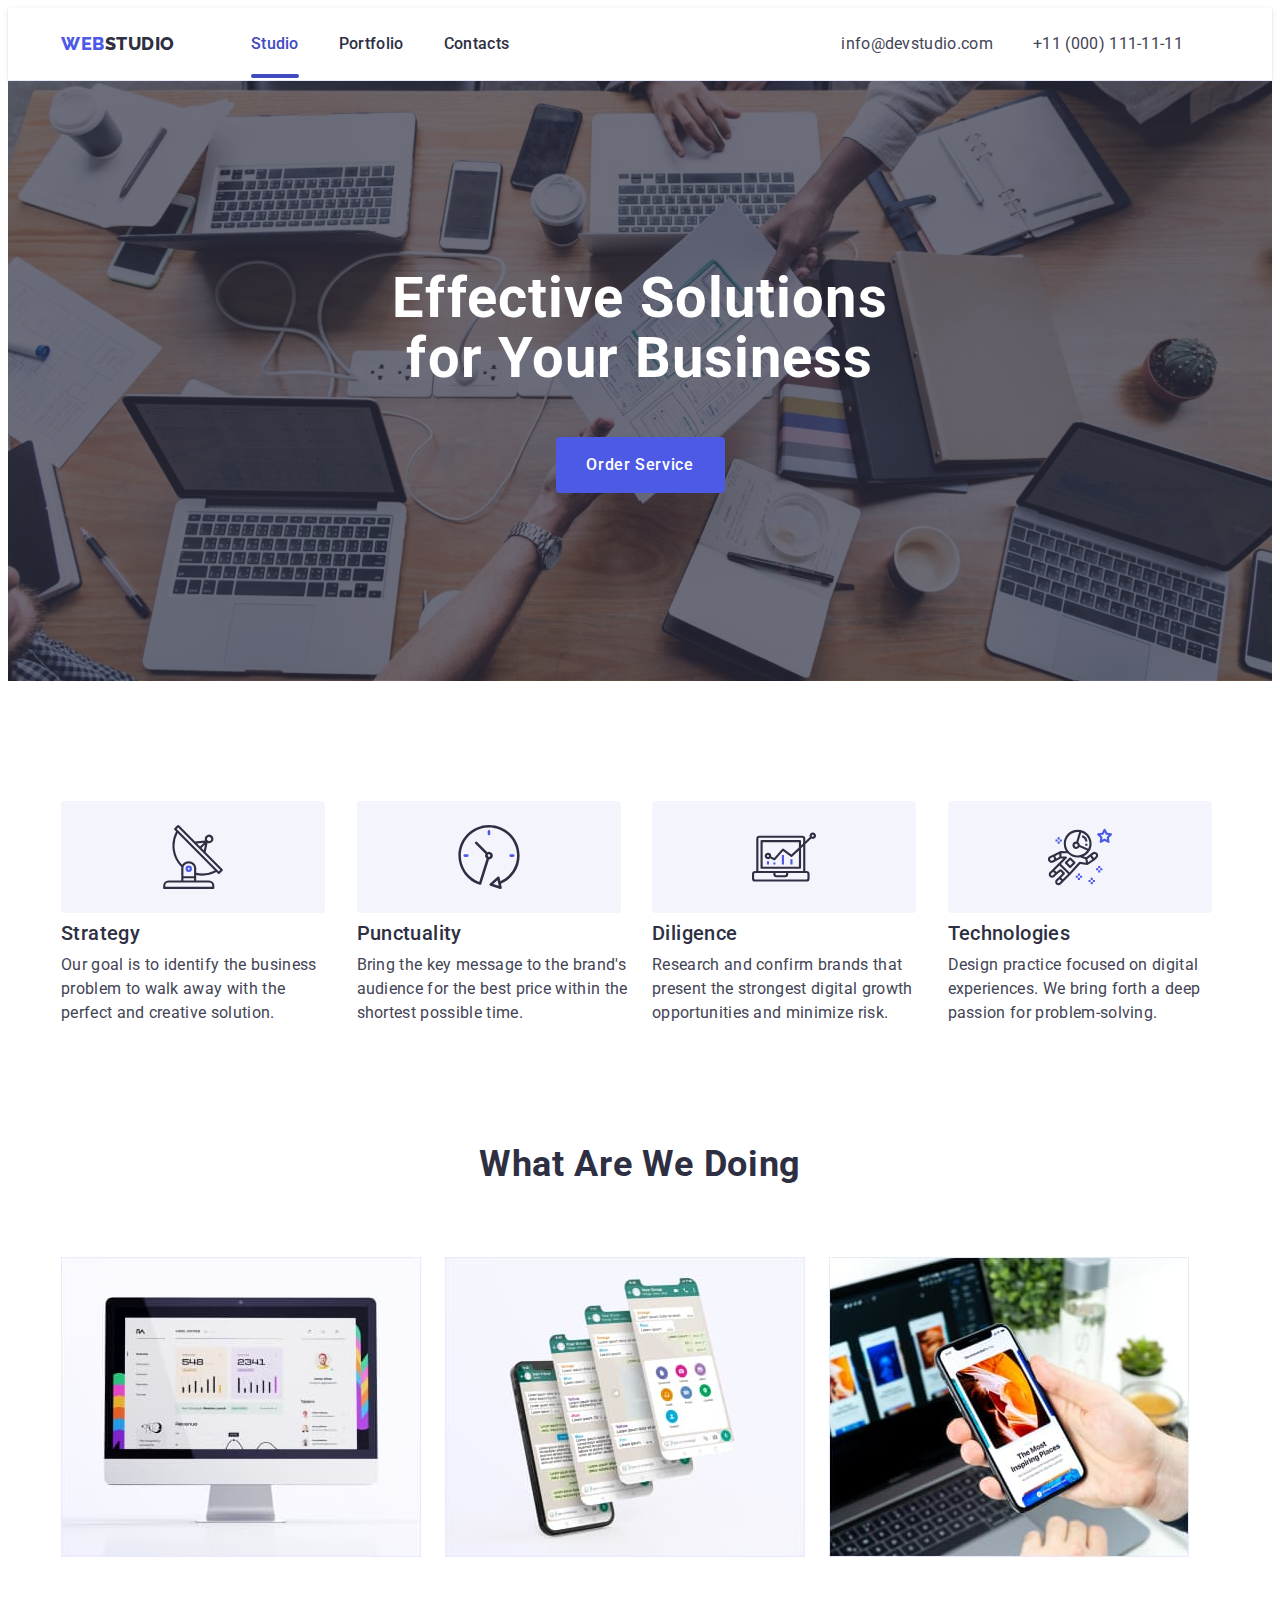
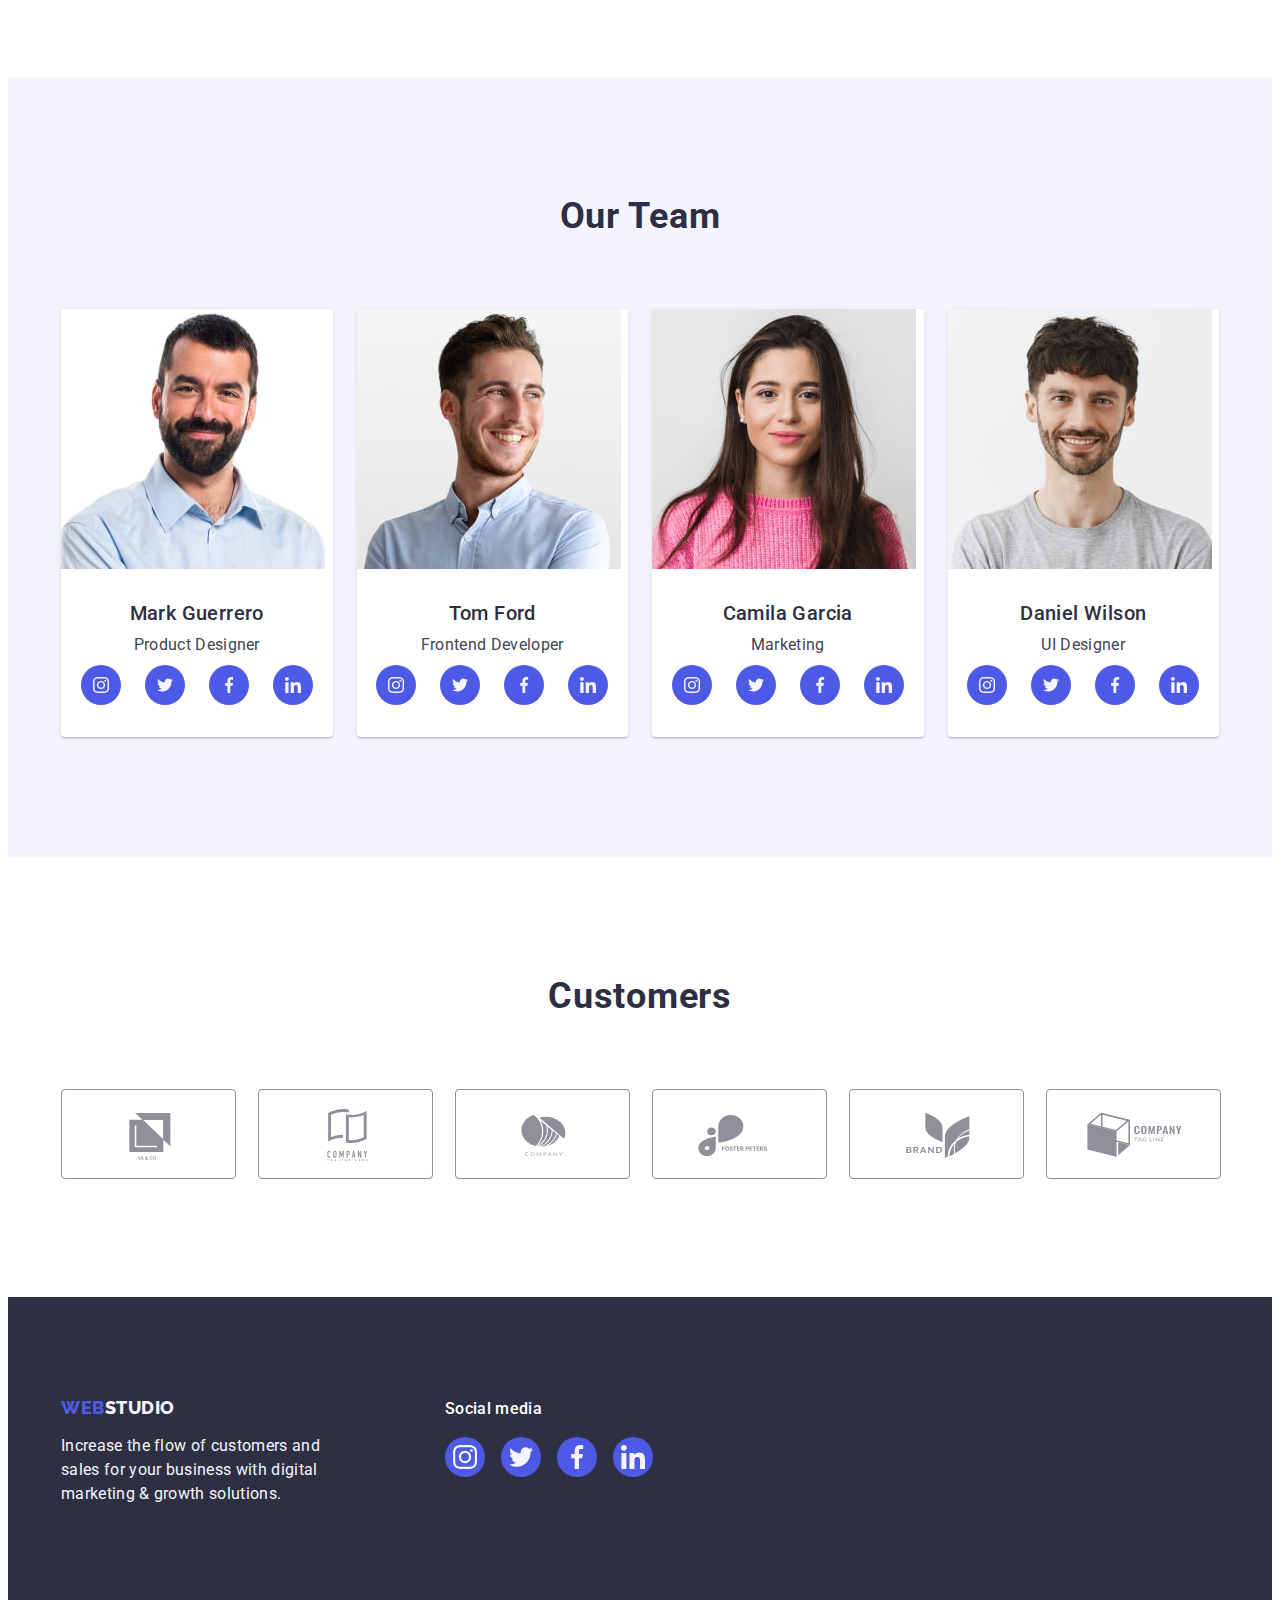
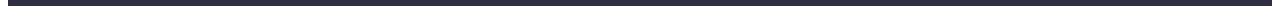
==== index.html @ e926a6df "1" ====
<!DOCTYPE html>
<html lang="en">
  <head>
    <meta charset="UTF-8" />
    <meta http-equiv="X-UA-Compatible" content="IE=edge" />
    <meta name="viewport" content="width=device-width, initial-scale=1.0" />
    <link rel="preconnect" href="https://fonts.googleapis.com" />
    <link rel="preconnect" href="https://fonts.gstatic.com" crossorigin />
    <link
      href="https://fonts.googleapis.com/css2?family=Raleway:wght@800&family=Roboto:wght@400;500;700;900&display=swap"
      rel="stylesheet"
    />
    <link
      rel="stylesheet"
      href="https://cdnjs.cloudflare.com/ajax/libs/modern-normalize/2.0.0/modern-normalize.min.css"
      integrity="sha512-4xo8blKMVCiXpTaLzQSLSw3KFOVPWhm/TRtuPVc4WG6kUgjH6J03IBuG7JZPkcWMxJ5huwaBpOpnwYElP/m6wg=="
      crossorigin="anonymous"
      referrerpolicy="no-referrer"
    />
    <link rel="stylesheet" href="./css/styles.css" />
    <title>Web Studio</title>
  </head>
  <body>
    <header class="header">
      <div class="container header-container">
        <nav class="header-nav">
          <a href="./index.html" class="logo-web-head link"
            >Web<span class="logo-studio-head">Studio</span></a
          >
          <ul class="header-menu list">
            <li>
              <a class="nav-link link emphasis" href="./index.html">Studio</a>
            </li>
            <li>
              <a class="nav-link link" href="./portfolio.html">Portfolio</a>
            </li>
            <li><a class="nav-link link" href="">Contacts</a></li>
          </ul>
        </nav>
        <address class="header-address">
          <ul class="header-contacts list">
            <li>
              <a class="address-link link" href="mailto:info@devstudio.com"
                >info@devstudio.com</a
              >
            </li>
            <li>
              <a class="address-link link" href="tel:+110001111111"
                >+11 (000) 111-11-11</a
              >
            </li>
          </ul>
        </address>
      </div>
    </header>
    <main>
      <section class="section-one">
        <div class="container">
          <h1 class="first-tittle first-tittle-container">
            Effective Solutions for Your Business
          </h1>
          <button
            type="button"
            class="btn-order btn-order-container"
            data-modal-open
          >
            Order Service
          </button>
        </div>
      </section>
      <section class="section-two">
        <div class="container">
          <h2 class="visually-hidden">Advantages</h2>
          <ul class="advantages-section list">
            <li class="advantages-section-item">
              <div class="advantages-block">
                <svg class="advantages-section-icon" width="64" height="64">
                  <use href="./images/icons.svg#icon-antenna-1"></use>
                </svg>
              </div>
              <h3 class="advantages-tittle">Strategy</h3>
              <p class="advantages-text">
                Our goal is to identify the business problem to walk away with
                the perfect and creative solution.
              </p>
            </li>
            <li class="advantages-section-item">
              <div class="advantages-block">
                <svg class="advantages-section-icon" width="64" height="64">
                  <use href="./images/icons.svg#icon-clock-1"></use>
                </svg>
              </div>
              <h3 class="advantages-tittle">Punctuality</h3>
              <p class="advantages-text">
                Bring the key message to the brand's audience for the best price
                within the shortest possible time.
              </p>
            </li>
            <li class="advantages-section-item">
              <div class="advantages-block">
                <svg class="advantages-section-icon" width="64" height="64">
                  <use href="./images/icons.svg#icon-diagram-1"></use>
                </svg>
              </div>
              <h3 class="advantages-tittle">Diligence</h3>
              <p class="advantages-text">
                Research and confirm brands that present the strongest digital
                growth opportunities and minimize risk.
              </p>
            </li>
            <li class="advantages-section-item">
              <div class="advantages-block">
                <svg class="advantages-section-icon" width="64" height="64">
                  <use href="./images/icons.svg#icon-astronaut-1"></use>
                </svg>
              </div>
              <h3 class="advantages-tittle">Technologies</h3>
              <p class="advantages-text">
                Design practice focused on digital experiences. We bring forth a
                deep passion for problem-solving.
              </p>
            </li>
          </ul>
        </div>
      </section>
      <section class="section-three">
        <div class="container">
          <h2 class="second-tittle">What are we doing</h2>
          <ul class="section-three-list list">
            <li class="what-we-do-list">
              <img
                src="./images/dekstop-pc.jpg"
                alt="dekstop pc"
                width="360"
                height="300"
              />
            </li>
            <li class="what-we-do-list">
              <img
                src="./images/phone.jpg"
                alt="phone"
                width="360"
                height="300"
              />
            </li>
            <li class="what-we-do-list">
              <img
                src="./images/phone-laptop.jpg"
                alt="phone with laptop"
                width="360"
                height="300"
              />
            </li>
          </ul>
        </div>
      </section>
      <section class="section-four">
        <div class="container">
          <h2 class="second-tittle">Our Team</h2>
          <ul class="our-team-list list">
            <li class="team-card">
              <img
                src="./images/mark.jpg"
                alt="Mark Guerrero"
                width="264"
                height="260"
              />
              <div class="member-container">
                <h3 class="member-name">Mark Guerrero</h3>
                <p class="member-position">Product Designer</p>
                <ul class="member-link-list list">
                  <li class="member-link-item">
                    <a
                      class="member-link"
                      href="#"
                      target="_blank"
                      rel="noopener noreferrer"
                    >
                      <svg class="member-social-icon" width="16" height="16">
                        <use href="./images/icons.svg#icon-instagram-2"></use>
                      </svg>
                    </a>
                  </li>
                  <li class="member-link-item">
                    <a
                      class="member-link"
                      href="#"
                      target="_blank"
                      rel="noopener noreferrer"
                    >
                      <svg class="member-social-icon" width="16" height="16">
                        <use href="./images/icons.svg#icon-twitter-1"></use>
                      </svg>
                    </a>
                  </li>
                  <li class="member-link-item">
                    <a
                      class="member-link"
                      href="#"
                      target="_blank"
                      rel="noopener noreferrer"
                    >
                      <svg class="member-social-icon" width="16" height="16">
                        <use href="./images/icons.svg#icon-facebook-1"></use>
                      </svg>
                    </a>
                  </li>
                  <li class="member-link-item">
                    <a
                      class="member-link"
                      href="#"
                      target="_blank"
                      rel="noopener noreferrer"
                    >
                      <svg class="member-social-icon" width="16" height="16">
                        <use href="./images/icons.svg#icon-linkedin-1"></use>
                      </svg>
                    </a>
                  </li>
                </ul>
              </div>
            </li>
            <li class="team-card">
              <img
                src="./images/tom.jpg"
                alt="Tom Ford"
                width="264"
                height="260"
              />
              <div class="member-container">
                <h3 class="member-name">Tom Ford</h3>
                <p class="member-position">Frontend Developer</p>
                <ul class="member-link-list list">
                  <li class="member-link-item">
                    <a
                      class="member-link"
                      href="#"
                      target="_blank"
                      rel="noopener noreferrer"
                    >
                      <svg class="member-social-icon" width="16" height="16">
                        <use href="./images/icons.svg#icon-instagram-2"></use>
                      </svg>
                    </a>
                  </li>
                  <li class="member-link-item">
                    <a
                      class="member-link"
                      href="#"
                      target="_blank"
                      rel="noopener noreferrer"
                    >
                      <svg class="member-social-icon" width="16" height="16">
                        <use href="./images/icons.svg#icon-twitter-1"></use>
                      </svg>
                    </a>
                  </li>
                  <li class="member-link-item">
                    <a
                      class="member-link"
                      href="#"
                      target="_blank"
                      rel="noopener noreferrer"
                    >
                      <svg class="member-social-icon" width="16" height="16">
                        <use href="./images/icons.svg#icon-facebook-1"></use>
                      </svg>
                    </a>
                  </li>
                  <li class="member-link-item">
                    <a
                      class="member-link"
                      href="#"
                      target="_blank"
                      rel="noopener noreferrer"
                    >
                      <svg class="member-social-icon" width="16" height="16">
                        <use href="./images/icons.svg#icon-linkedin-1"></use>
                      </svg>
                    </a>
                  </li>
                </ul>
              </div>
            </li>
            <li class="team-card">
              <img
                src="./images/camila.jpg"
                alt="Camila Garcia"
                width="264"
                height="260"
              />
              <div class="member-container">
                <h3 class="member-name">Camila Garcia</h3>
                <p class="member-position">Marketing</p>
                <ul class="member-link-list list">
                  <li class="member-link-item">
                    <a
                      class="member-link"
                      href="#"
                      target="_blank"
                      rel="noopener noreferrer"
                    >
                      <svg class="member-social-icon" width="16" height="16">
                        <use href="./images/icons.svg#icon-instagram-2"></use>
                      </svg>
                    </a>
                  </li>
                  <li class="member-link-item">
                    <a
                      class="member-link"
                      href="#"
                      target="_blank"
                      rel="noopener noreferrer"
                    >
                      <svg class="member-social-icon" width="16" height="16">
                        <use href="./images/icons.svg#icon-twitter-1"></use>
                      </svg>
                    </a>
                  </li>
                  <li class="member-link-item">
                    <a
                      class="member-link"
                      href="#"
                      target="_blank"
                      rel="noopener noreferrer"
                    >
                      <svg class="member-social-icon" width="16" height="16">
                        <use href="./images/icons.svg#icon-facebook-1"></use>
                      </svg>
                    </a>
                  </li>
                  <li class="member-link-item">
                    <a
                      class="member-link"
                      href="#"
                      target="_blank"
                      rel="noopener noreferrer"
                    >
                      <svg class="member-social-icon" width="16" height="16">
                        <use href="./images/icons.svg#icon-linkedin-1"></use>
                      </svg>
                    </a>
                  </li>
                </ul>
              </div>
            </li>
            <li class="team-card">
              <img
                src="./images/daniel.jpg"
                alt="Daniel Wilson"
                width="264"
                height="260"
              />
              <div class="member-container">
                <h3 class="member-name">Daniel Wilson</h3>
                <p class="member-position">UI Designer</p>
                <ul class="member-link-list list">
                  <li class="member-link-item">
                    <a
                      class="member-link"
                      href
                      target="_blank"
                      rel="noopener noreferrer"
                    >
                      <svg class="member-social-icon" width="16" height="16">
                        <use href="./images/icons.svg#icon-instagram-2"></use>
                      </svg>
                    </a>
                  </li>
                  <li class="member-link-item">
                    <a
                      class="member-link"
                      href="#"
                      target="_blank"
                      rel="noopener noreferrer"
                    >
                      <svg class="member-social-icon" width="16" height="16">
                        <use href="./images/icons.svg#icon-twitter-1"></use>
                      </svg>
                    </a>
                  </li>
                  <li class="member-link-item">
                    <a
                      class="member-link"
                      href="#"
                      target="_blank"
                      rel="noopener noreferrer"
                    >
                      <svg class="member-social-icon" width="16" height="16">
                        <use href="./images/icons.svg#icon-facebook-1"></use>
                      </svg>
                    </a>
                  </li>
                  <li class="member-link-item">
                    <a
                      class="member-link"
                      href="#"
                      target="_blank"
                      rel="noopener noreferrer"
                    >
                      <svg class="member-social-icon" width="16" height="16">
                        <use href="./images/icons.svg#icon-linkedin-1"></use>
                      </svg>
                    </a>
                  </li>
                </ul>
              </div>
            </li>
          </ul>
        </div>
      </section>
      <section class="section-five">
        <div class="container customer-container">
          <h2 class="second-tittle">Customers</h2>
          <ul class="customer-list list">
            <li class="customer-item">
              <a
                class="customer-link"
                href
                target="_blank"
                rel="noopener noreferrer"
              >
                <svg class="customer-icons" width="104" height="56">
                  <use href="./images/icons.svg#icon-company-logo-1"></use>
                </svg>
              </a>
            </li>
            <li class="customer-item">
              <a
                class="customer-link"
                href
                target="_blank"
                rel="noopener noreferrer"
              >
                <svg class="customer-icons" width="104" height="56">
                  <use href="./images/icons.svg#icon-company-logo-2"></use>
                </svg>
              </a>
            </li>
            <li class="customer-item">
              <a
                class="customer-link"
                href
                target="_blank"
                rel="noopener noreferrer"
              >
                <svg class="customer-icons" width="104" height="56">
                  <use href="./images/icons.svg#icon-company-logo-3"></use>
                </svg>
              </a>
            </li>
            <li class="customer-item">
              <a
                class="customer-link"
                href
                target="_blank"
                rel="noopener noreferrer"
              >
                <svg class="customer-icons" width="104" height="56">
                  <use href="./images/icons.svg#icon-company-logo-4"></use>
                </svg>
              </a>
            </li>
            <li class="customer-item">
              <a
                class="customer-link"
                href
                target="_blank"
                rel="noopener noreferrer"
              >
                <svg class="customer-icons" width="104" height="56">
                  <use href="./images/icons.svg#icon-company-logo-5"></use>
                </svg>
              </a>
            </li>
            <li class="customer-item">
              <a
                class="customer-link"
                href
                target="_blank"
                rel="noopener noreferrer"
              >
                <svg class="customer-icons" width="104" height="56">
                  <use href="./images/icons.svg#icon-company-logo-6"></use>
                </svg>
              </a>
            </li>
          </ul>
        </div>
      </section>
    </main>
    <footer class="footer">
      <div class="container footer-container">
        <div class="footer-logo-container">
          <a href="./index.html" class="logo-web link"
            >Web<span class="logo-studio">Studio</span></a
          >
          <p class="footer-text">
            Increase the flow of customers and sales for your business with
            digital marketing & growth solutions.
          </p>
        </div>
        <div class="footer-social">
          <p class="footer-social-text">Social media</p>
          <ul class="footer-social-list list">
            <li class="footer-social-link">
              <a
                class="footer-link-icon"
                href="#"
                target="_blank"
                rel="noopener noreferrer"
              >
                <svg class="footer-icon" width="24" height="24">
                  <use href="./images/icons.svg#icon-instagram-2"></use>
                </svg>
              </a>
            </li>
            <li class="footer-social-link">
              <a
                class="footer-link-icon"
                href="#"
                target="_blank"
                rel="noopener noreferrer"
              >
                <svg class="footer-icon" width="24" height="24">
                  <use href="./images/icons.svg#icon-twitter-1"></use>
                </svg>
              </a>
            </li>
            <li class="footer-social-link">
              <a
                class="footer-link-icon"
                href="#"
                target="_blank"
                rel="noopener noreferrer"
              >
                <svg class="footer-icon" width="24" height="24">
                  <use href="./images/icons.svg#icon-facebook-1"></use>
                </svg>
              </a>
            </li>
            <li class="footer-social-link">
              <a
                class="footer-link-icon"
                href="#"
                target="_blank"
                rel="noopener noreferrer"
              >
                <svg class="footer-icon" width="24" height="24">
                  <use href="./images/icons.svg#icon-linkedin-1"></use>
                </svg>
              </a>
            </li>
          </ul>
        </div>
      </div>
    </footer>
    <div class="backdrop is-hidden" data-modal>
      <div class="modal">
        <button type="button" class="close-btn" data-modal-close>
          <svg class="close-btn-icon" width="8" height="8">
            <use href="./images/icons.svg#icon-close"></use>
          </svg>
        </button>
      </div>
    </div>
    <script src="./js/modal.js"></script>
  </body>
</html>
---- css/styles.css ----
:root {
  --primary-font: "Roboto", sans-serif;
  --title-font: "Roboto", sans-serif;
  --primary-black-color: #434455;
  --primary-white-color: #ffffff;
  --primary-accent-color: #2e2f42;
  --secondary-accent-color: #404bbf;
  --iris: #4d5ae5;
  --cloud: #f4f4f4;
  --secondary-white-color: #f4f4fd;
  --cornflower-color: #e7e9fc;
}
p,
h1,
h2,
h3,
h4,
h5,
h6 {
  margin-top: 0;
  margin-bottom: 0;
}
ul,
ol {
  margin-top: 0;
  margin-bottom: 0;
  padding-left: 0;
}

body {
  font-family: var(--primary-font);
  color: var(--primary-black-color);
  background-color: var(--primary-white-color);
  font-size: 16px;
  line-height: 1.5;
  letter-spacing: 0.02em;
}
.container {
  width: 100%;
  max-width: 1158px;
  padding-left: 15px;
  padding-right: 15px;
  margin: 0 auto;
}

.link {
  text-decoration: none;
  list-style: none;
}
.logo-web-head {
  font-size: 18px;
  font-family: Raleway, sans-serif;
  font-weight: 800;
  line-height: 1.17;
  letter-spacing: 0.03em;
  color: var(--iris);
  text-decoration: none;
  text-transform: uppercase;
  margin-right: 76px;
}
.logo-studio-head {
  color: var(--primary-accent-color);
}
.list {
  list-style: none;
  text-decoration: none;
}
.header {
  border-bottom: 1px solid var(--cornflower-color);
  padding: 24px 0;
  box-shadow: 0px 2px 1px rgba(46, 47, 66, 0.08),
    0px 1px 1px rgba(46, 47, 66, 0.16), 0px 1px 6px rgba(46, 47, 66, 0.08);
}

.header-container {
  display: flex;
  align-items: center;
  gap: 332px;
}
.header-contacts {
  margin-left: auto;
  gap: 40px;
  display: flex;
}
.header-nav {
  display: flex;
  align-items: center;
}
.header-menu {
  display: flex;
  gap: 40px;
}
.nav-link {
  font-size: 16px;
  font-weight: 500;
  color: var(--primary-accent-color);
  padding: 24px 0;
  transition: color 250ms cubic-bezier(0.4, 0, 0.2, 1);
}

.nav-link:hover,
.nav-link:focus,
.nav-link:active {
  color: var(--secondary-accent-color);
}
.emphasis {
  position: relative;
  color: var(--secondary-accent-color);
}
.emphasis::after {
  content: "";
  position: absolute;
  left: 0;
  bottom: -1px;
  width: 100%;
  height: 4px;
  border-radius: 2px;
  background-color: var(--secondary-accent-color);
}
.header-address {
  font-style: normal;
}
.address-link {
  font-style: normal;
  color: var(--primary-black-color);
  transition: color 250ms cubic-bezier(0.4, 0, 0.2, 1);
}
.address-link:hover,
.address-link:focus {
  color: var(--secondary-accent-color);
}
.address-tel {
  color: var(--primary-accent-color);
}
.address-tel:hover,
.address-tel:focus {
  color: var(--secondary-accent-color);
}
.section-one {
  background-color: var(--primary-accent-color);
  padding-top: 188px;
  padding-bottom: 188px;
  background-repeat: no-repeat;
  background-position: center;
  background-size: cover;
  background-image: linear-gradient(
      rgba(46, 47, 66, 0.7),
      rgba(46, 47, 66, 0.7)
    ),
    url(../images/people-office.jpg);
  max-width: 1440px;
  margin: 0 auto;
}
.content-subtittle {
  color: var(--primary-accent-color);
  background-color: var(--primary-white-color);
  font-size: 20px;
  font-weight: 500;
  line-height: 1.2;
  letter-spacing: 0.02em;
}
.content-text {
  color: var(--primary-black-color);
}

.footer {
  background-color: var(--primary-accent-color);
  padding: 100px 0;
}
.footer-container {
  flex-direction: row;
  display: flex;
  align-items: baseline;
}
.footer-logo-container {
  margin-right: 120px;
}
.footer-text {
  color: var(--secondary-white-color);
  width: 100%;
  max-width: 264px;
}
.footer-social-text {
  color: var(--primary-white-color);
  font-weight: 500;
  margin-bottom: 16px;
}
.footer-social-list {
  display: flex;
  gap: 16px;
}
.footer-social-link {
  width: 40px;
  height: 40px;
}
.footer-link-icon {
  width: 100%;
  height: 100%;
  background-color: var(--iris);
  border-radius: 50%;
  display: flex;
  color: var(--secondary-white-color);
  align-items: center;
  justify-content: center;
  transition: background-color 250ms cubic-bezier(0.4, 0, 0.2, 1);
}
.footer-link-icon:hover,
.footer-link-icon:focus {
  background-color: #31d0aa;
}
.footer-icon {
  fill: currentColor;
}
.logo-web {
  font-size: 18px;
  font-family: Raleway, sans-serif;
  font-weight: 800;
  line-height: 1.17;
  letter-spacing: 0.03em;
  color: var(--iris);
  text-decoration: none;
  text-transform: uppercase;
  display: inline-block;
  margin-bottom: 16px;
}

.logo-studio {
  color: var(--secondary-white-color);
}

.first-tittle {
  color: var(--primary-white-color);
  font-size: 56px;
  font-weight: 700;
  line-height: 1.07;
  text-align: center;
  letter-spacing: 0.02em;
  max-width: 496px;
}
.first-tittle-container {
  min-width: 496px;
  margin: 0 auto;
  margin-bottom: 48px;
}
.section-two {
  padding: 120px 0px;
}
.advantages-tittle {
  color: var(--primary-accent-color);
  font-size: 20px;
  line-height: 1.2;
  font-weight: 500;
  letter-spacing: 0.02em;
  margin-bottom: 8px;
}
.visually-hidden {
  position: absolute;
  width: 1px;
  height: 1px;
  margin: -1px;
  border: 0;
  padding: 0;
  white-space: nowrap;
  clip-path: inset(100%);
  clip: rect(0 0 0 0);
  overflow: hidden;
}
.advantages-text {
  color: var(--primary-black-color);
}
.advantages-section {
  display: flex;
  gap: 24px;
  margin: 0 auto;
}
.advantages-section-item {
  width: calc(100% - (24px * 3) / 4);
}

.advantages-block {
  width: 264px;
  height: 112px;
  background-color: var(--secondary-white-color);
  border-radius: 4px;
  display: flex;
  align-items: center;
  justify-content: center;
  margin-bottom: 8px;
}

.section-three {
  padding-bottom: 120px;
}
.second-tittle {
  color: var(--primary-accent-color);
  font-size: 36px;
  font-weight: 700;
  line-height: 1.11;
  text-transform: capitalize;
  text-align: center;
  letter-spacing: 0.02em;
  margin-bottom: 72px;
}
.section-three-list {
  display: flex;
  gap: 24px;
}

.section-four {
  background-color: var(--secondary-white-color);
  padding-top: 120px;
  padding-bottom: 120px;
}
.our-team-list {
  display: flex;
  align-items: center;
  justify-content: center;
  gap: 24px;
}
.team-card {
  background-color: var(--primary-white-color);
  flex-basis: calc((100% - 72px) / 4);
  border-radius: 0px 0px 4px 4px;
  box-shadow: 0px 1px 6px rgba(46, 47, 66, 0.08),
    0px 1px 1px rgba(46, 47, 66, 0.16), 0px 2px 1px rgba(46, 47, 66, 0.08);
  display: block;
}

img {
  display: block;
  max-width: 100%;
  height: auto;
}
.member-container {
  padding: 32px 0px;
}
.member-name {
  color: var(--primary-accent-color);
  font-size: 20px;
  line-height: 1.2;
  font-weight: 500;
  letter-spacing: 0.02em;
  margin-bottom: 8px;
  text-align: center;
}
.member-position {
  color: var(--primary-black-color);
  margin-bottom: 8px;
  text-align: center;
}

.member-link-list {
  display: flex;
  align-items: center;
  justify-content: center;
  gap: 24px;
}
.member-link-item {
  width: 40px;
  height: 40px;
}
.member-link {
  width: 100%;
  height: 100%;
  background-color: var(--iris);
  border-radius: 50%;
  color: var(--secondary-white-color);
  display: flex;
  align-items: center;
  justify-content: center;
  transition: background-color 250ms cubic-bezier(0.4, 0, 0.2, 1);
}
.member-link:hover,
.member-link:focus {
  background-color: var(--secondary-accent-color);
}

.member-social-icon {
  fill: currentColor;
}
.section-five {
  padding: 120px 0;
  background-color: var(--primary-white-color);
}

.customer-list {
  display: flex;
  gap: 24px;
  align-items: center;
  justify-content: center;
}
.customer-item {
  width: calc((100% - 120px) / 6);
  height: 88px;
}

.customer-link {
  display: flex;
  align-items: center;
  justify-content: center;
  border: 1px solid #8e8f99;
  border-radius: 4px;
  color: #8e8f99;
  width: 100%;
  height: 100%;
  transition: border-color 250ms cubic-bezier(0.4, 0, 0.2, 1),
    color 250ms cubic-bezier(0.4, 0, 0.2, 1);
}
.customer-link:is(:hover, :focus) {
  color: var(--secondary-accent-color);
  border: 1px solid #404bbf;
}
.customer-icons {
  fill: currentColor;
}

.btn-order {
  background-color: var(--iris);
  color: var(--primary-white-color);
  cursor: pointer;
  font-family: "Roboto", sans-serif;
  font-weight: 500;
  font-size: 16px;
  line-height: 1.5;
  letter-spacing: 0.04em;
  transition: background-color 250ms cubic-bezier(0.4, 0, 0.2, 1);
}
.btn-order-container {
  height: 56px;
  min-width: 169px;
  border-radius: 4px;
  border: none;
  display: block;
  margin: 0 auto;
  cursor: pointer;
}

.btn-order:hover,
.btn-order:focus {
  background-color: var(--secondary-accent-color);
  color: var(--primary-white-color);
}
.btn-all {
  background-color: var(--secondary-white-color);
  color: var(--iris);
  cursor: pointer;
  font-family: "Roboto", sans-serif;
  font-weight: 500;
  font-size: 16px;
  line-height: 1.5;
  letter-spacing: 0.04em;
  padding: 12px 24px;
  border: 1px solid var(--cornflower-color);
  border-radius: 4px;
  transition: color 250ms cubic-bezier(0.4, 0, 0.2, 1),
    background-color 250ms cubic-bezier(0.4, 0, 0.2, 1),
    border-color 250ms cubic-bezier(0.4, 0, 0.2, 1),
    box-shadow 250ms cubic-bezier(0.4, 0, 0.2, 1);
}
.btn-all:hover,
.btn-all:focus {
  background-color: var(--secondary-accent-color);
  color: var(--primary-white-color);
  border: 1px solid transparent;
  box-shadow: 0px 3px 1px rgba(0, 0, 0, 0.1), 0px 2px 1px rgba(0, 0, 0, 0.08),
    0px 2px 2px rgba(0, 0, 0, 0.12);
}
.portfolio-section {
  padding: 96px 0 120px 0;
}
.portfolio-section-list {
  display: flex;
  justify-content: center;
  gap: 24px;
  margin-bottom: 72px;
}
.portfolio-items {
  display: flex;
  flex-wrap: wrap;
  column-gap: 24px;
  row-gap: 48px;
}
.app-text-cover {
  position: absolute;
  top: 0;
  left: 0;
  line-height: 1.5;
  color: var(--secondary-white-color);
  background-color: var(--iris);
  height: 100%;
  transition: transform 250ms cubic-bezier(0.4, 0, 0.2, 1);
  padding: 40px 32px;
  transform: translateY(100%);
}
.app-link {
  display: block;
  transition: box-shadow 250ms cubic-bezier(0.4, 0, 0.2, 1);
}
.app-link:hover,
.app-link:focus {
  box-shadow: 0px 1px 6px rgba(46, 47, 66, 0.08),
    0px 1px 1px rgba(46, 47, 66, 0.16), 0px 2px 1px rgba(46, 47, 66, 0.08);
}
.app-link:is(:hover, :focus) .app-text-cover {
  transform: translateY(0%);
}
.port-img {
  position: relative;
  overflow: hidden;
}
.content-item {
  width: calc((100% - 48px) / 3);
}

.content-subtittle {
  margin-bottom: 8px;
}
.portfolio-section-list-item {
  border: 1px solid var(--cornflower-color);
  border-top: none;
  padding: 32px 16px;
}

/** -------- MODAL --------*/
.backdrop {
  position: fixed;
  top: 0;
  width: 100%;
  height: 100%;
  background-color: rgba(46, 47, 66, 0.4);
  transition: opacity 250ms cubic-bezier(0.4, 0, 0.2, 1),
    visibility 250ms cubic-bezier(0.4, 0, 0.2, 1);
}
.modal {
  width: 408px;
  min-height: 584px;
  background-color: #fcfcfc;
  border-radius: 4px;
  box-shadow: 0px 2px 1px 0px rgba(0, 0, 0, 0.2),
    0px 1px 3px 0px rgba(0, 0, 0, 0.12), 0px 1px 1px 0px rgba(0, 0, 0, 0.14);
  position: absolute;
  left: 50%;
  top: 50%;
  transform: translate(-50%, -50%);
  transition: transform 250ms cubic-bezier(0.4, 0, 0.2, 1);
}
.close-btn {
  background: none;
  border: none;
  position: absolute;
  display: flex;
  align-items: center;
  justify-content: center;
  width: 24px;
  height: 24px;
  border-radius: 50%;
  top: 24px;
  right: 24px;
  padding: 0;
  background-color: var(--cornflower-color);
  border: 1px solid rgba(0, 0, 0, 0.1);
  cursor: pointer;
  transition: background-color 250ms cubic-bezier(0.4, 0, 0.2, 1),
    border 250ms cubic-bezier(0.4, 0, 0.2, 1);
}
.close-btn-icon {
  transition: fill 250ms cubic-bezier(0.4, 0, 0.2, 1);
}
.close-btn:hover,
.close-btn:focus {
  border: none;
  fill: var(--primary-white-color);
  background-color: var(--secondary-accent-color);
}
.is-hidden {
  opacity: 0;
  visibility: hidden;
  pointer-events: none;
}
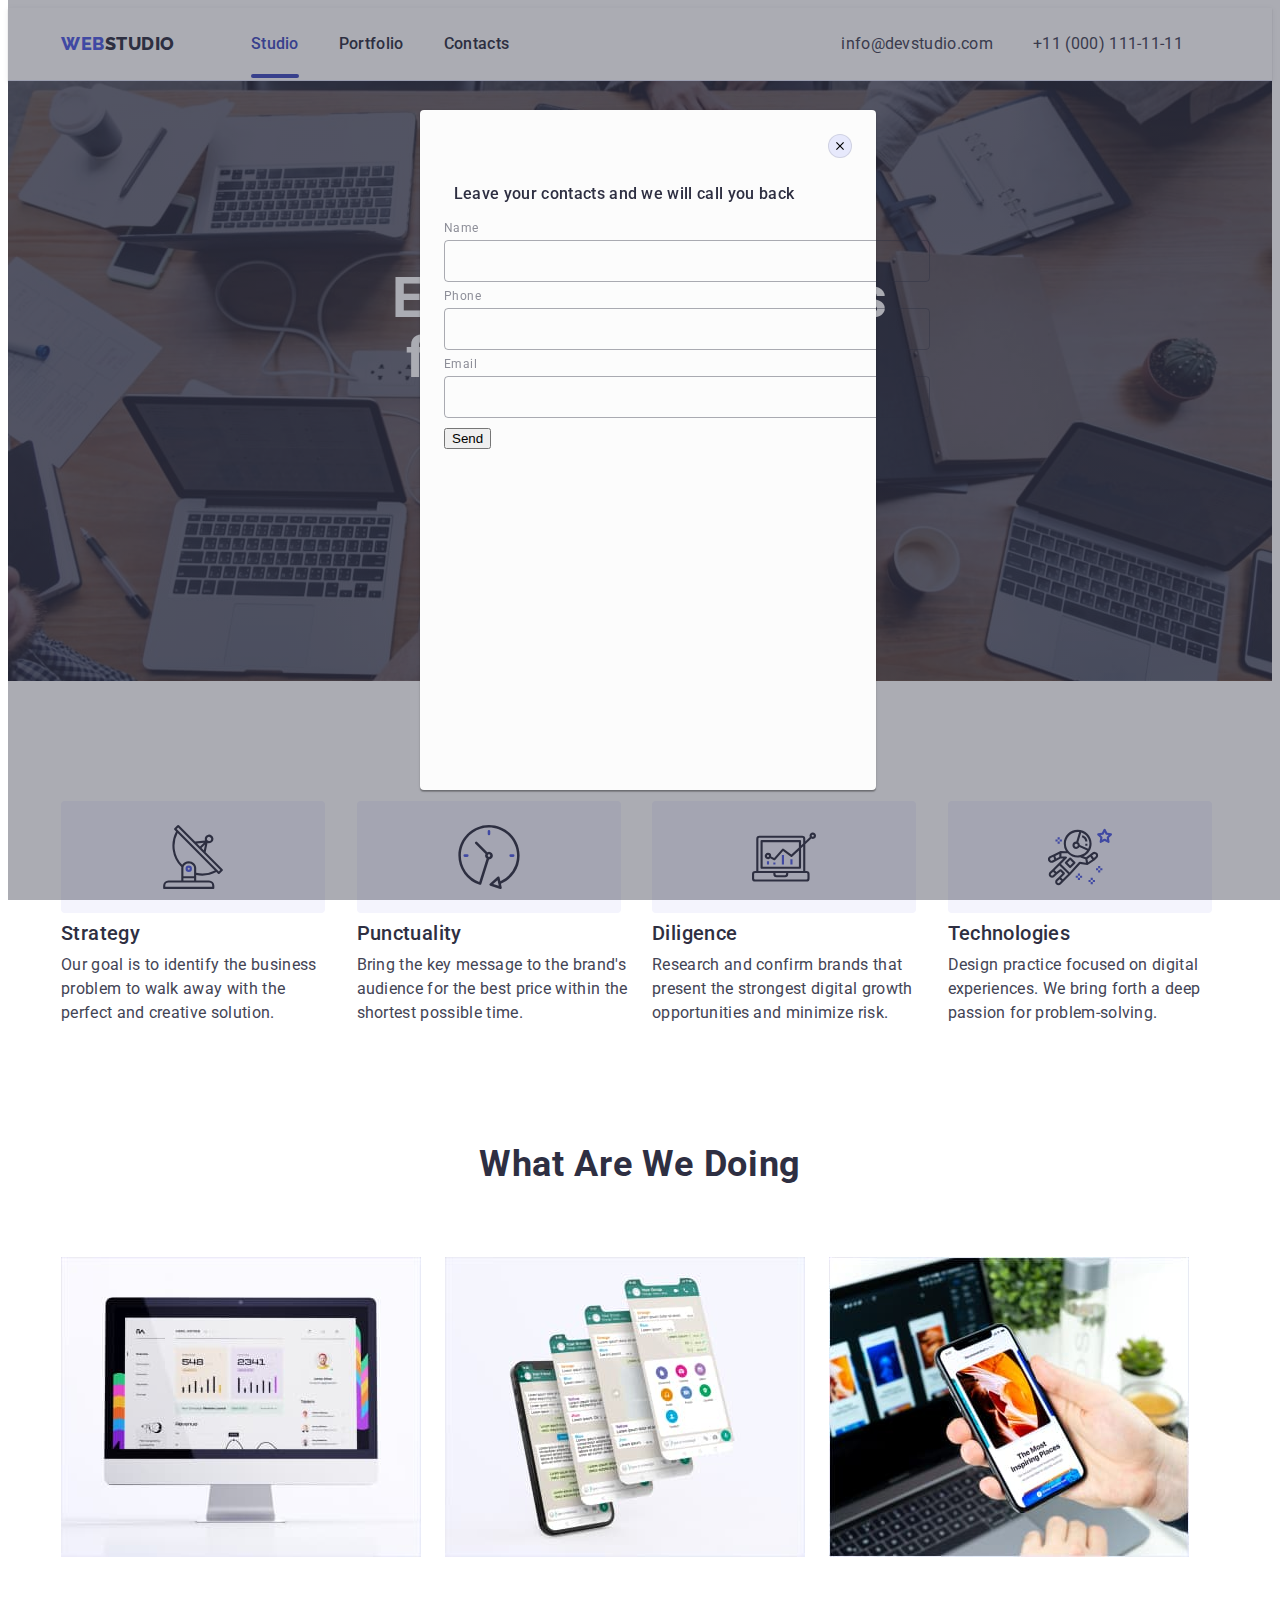
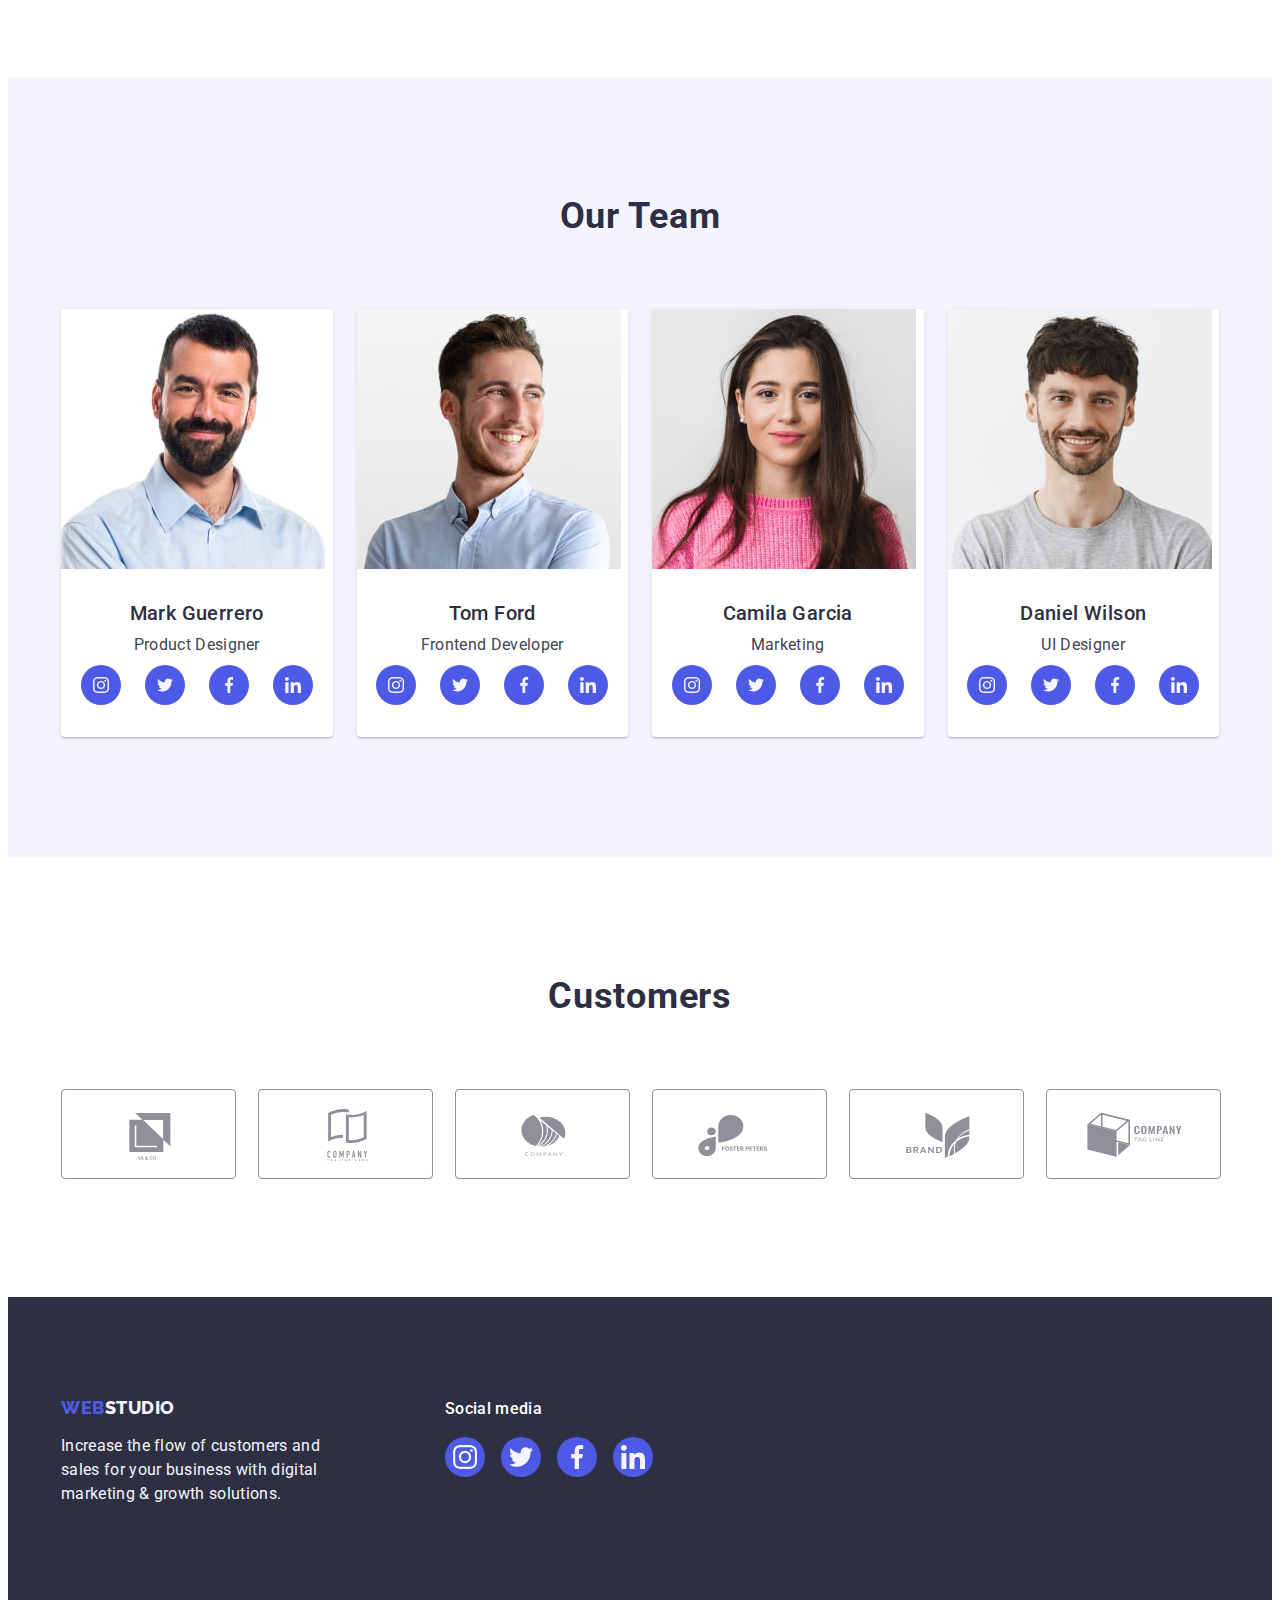
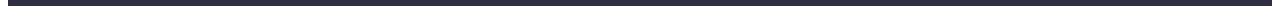
==== commit 9ca08faf: "1" ====
--- a/index.html
+++ b/index.html
@@ -555,13 +555,29 @@
         </div>
       </div>
     </footer>
-    <div class="backdrop is-hidden" data-modal>
+    <div class="backdrop" data-modal>
       <div class="modal">
         <button type="button" class="close-btn" data-modal-close>
           <svg class="close-btn-icon" width="8" height="8">
             <use href="./images/icons.svg#icon-close"></use>
           </svg>
         </button>
+        <p class="modal-title">Leave your contacts and we will call you back</p>
+        <form class="modal-form">
+          <div class="modal-field">
+          <label for="user-name" class="input-label">Name</label>
+          <input type="text" name="user-name" id="user-name" class="modal-input" required>
+        </div>
+        <div class="modal-field">
+          <label for="user-tel" class="input-label">Phone</label>
+          <input type="tel" name="user-tel" id="user-tel" class="modal-input" required>
+        </div>
+        <div class="modal-field">
+          <label for="user-email" class="input-label">Email</label>
+          <input type="email" name="user-email" id="user-email" class="modal-input">
+        </div>
+          <button type="submit">Send</button>
+        </form>
       </div>
     </div>
     <script src="./js/modal.js"></script>
--- a/css/styles.css
+++ b/css/styles.css
@@ -543,6 +543,40 @@
   top: 50%;
   transform: translate(-50%, -50%);
   transition: transform 250ms cubic-bezier(0.4, 0, 0.2, 1);
+  padding: 72px 24px 24px 24px;
+}
+.modal-title {
+color: var(--primary-accent-color);
+text-align: center;
+font-weight: 500;
+margin-bottom: 16px;
+max-width: 360px;
+margin-bottom: 16px;
+}
+.modal-input {
+border-radius: 4px;
+border: 1px solid rgba(46, 47, 66, 0.40);
+width: 100%;
+height: 40px;
+padding: 0 38px;
+background-color: transparent;
+color: var(--primary-accent-color);
+outline: transparent;
+}
+.modal-input:focus {
+border-radius: 4px;
+border: 1px solid var(--iris);
+}
+.input-label {
+color:#8E8F99;
+font-size: 12px;
+line-height: 1.16;
+letter-spacing: 0.04em;
+margin-bottom: 4px;
+display: block;
+}
+.modal-field {
+  margin-bottom: 8px;
 }
 .close-btn {
   background: none;
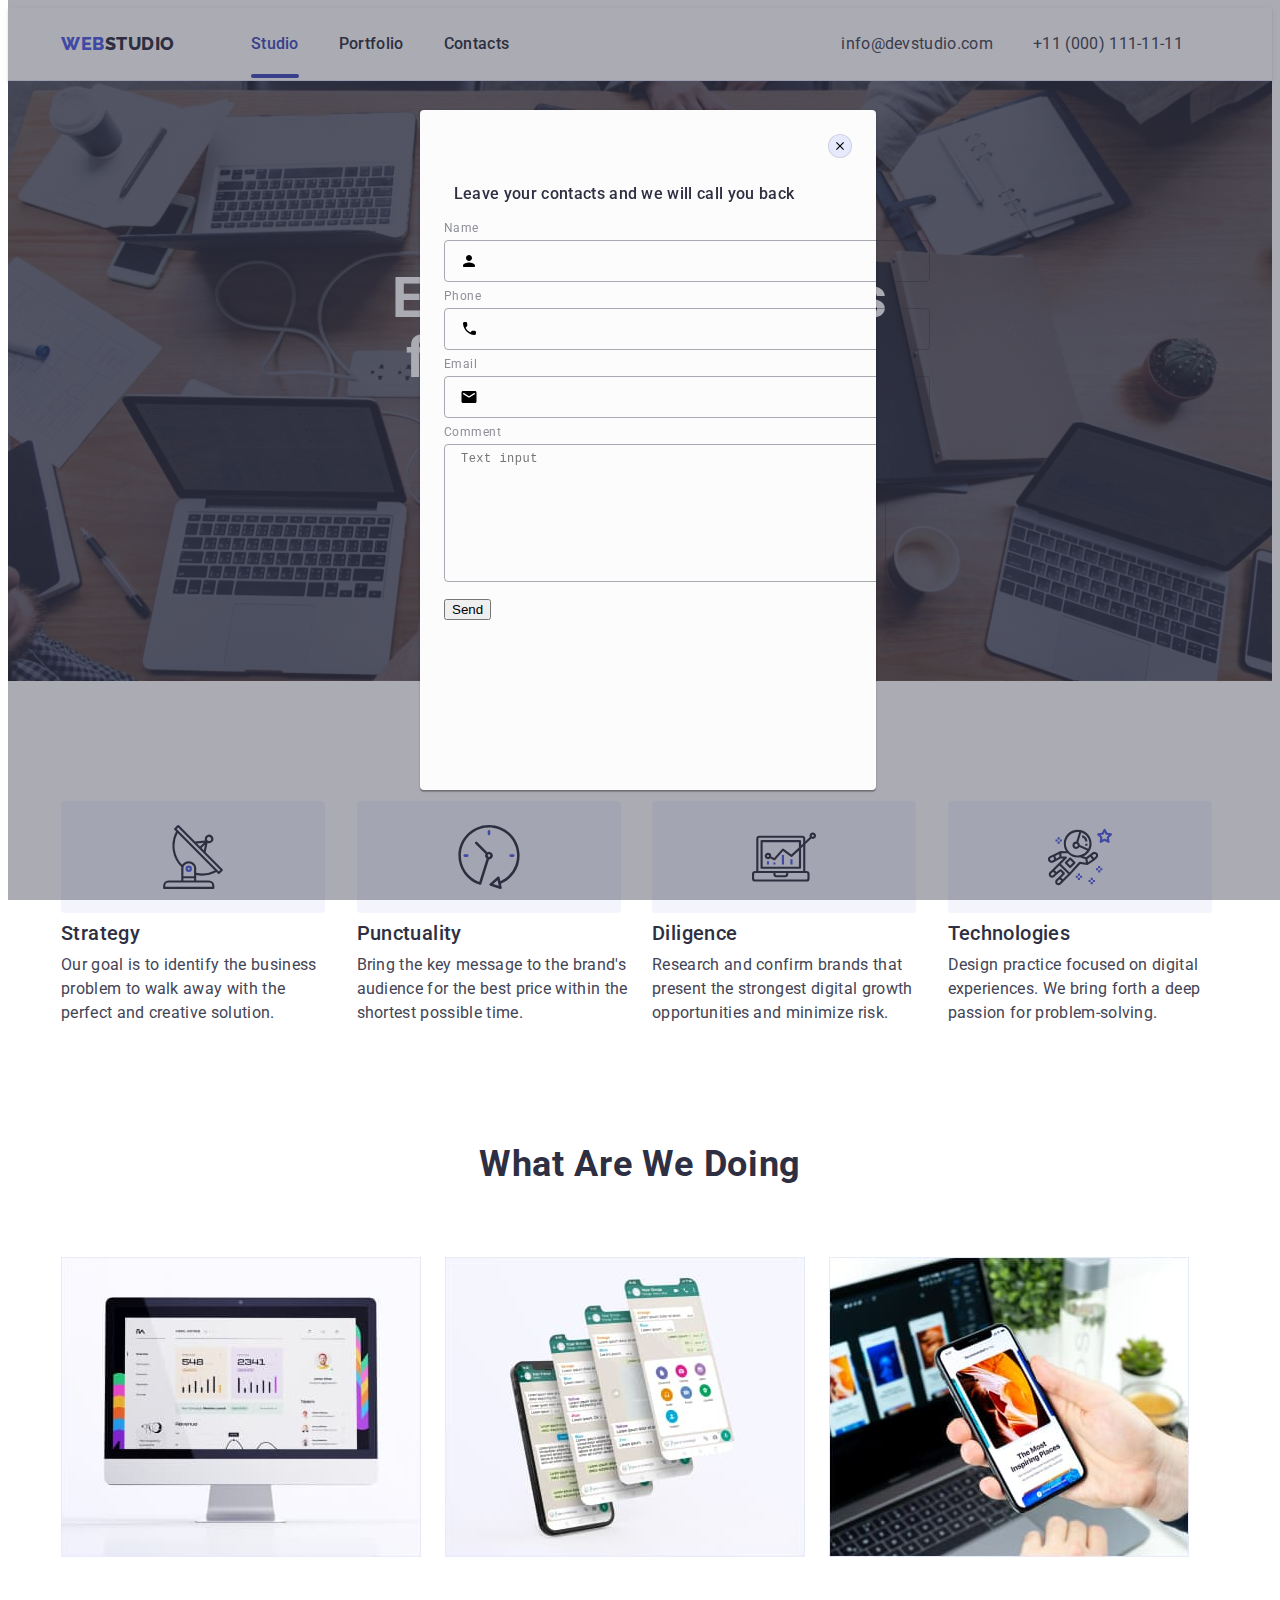
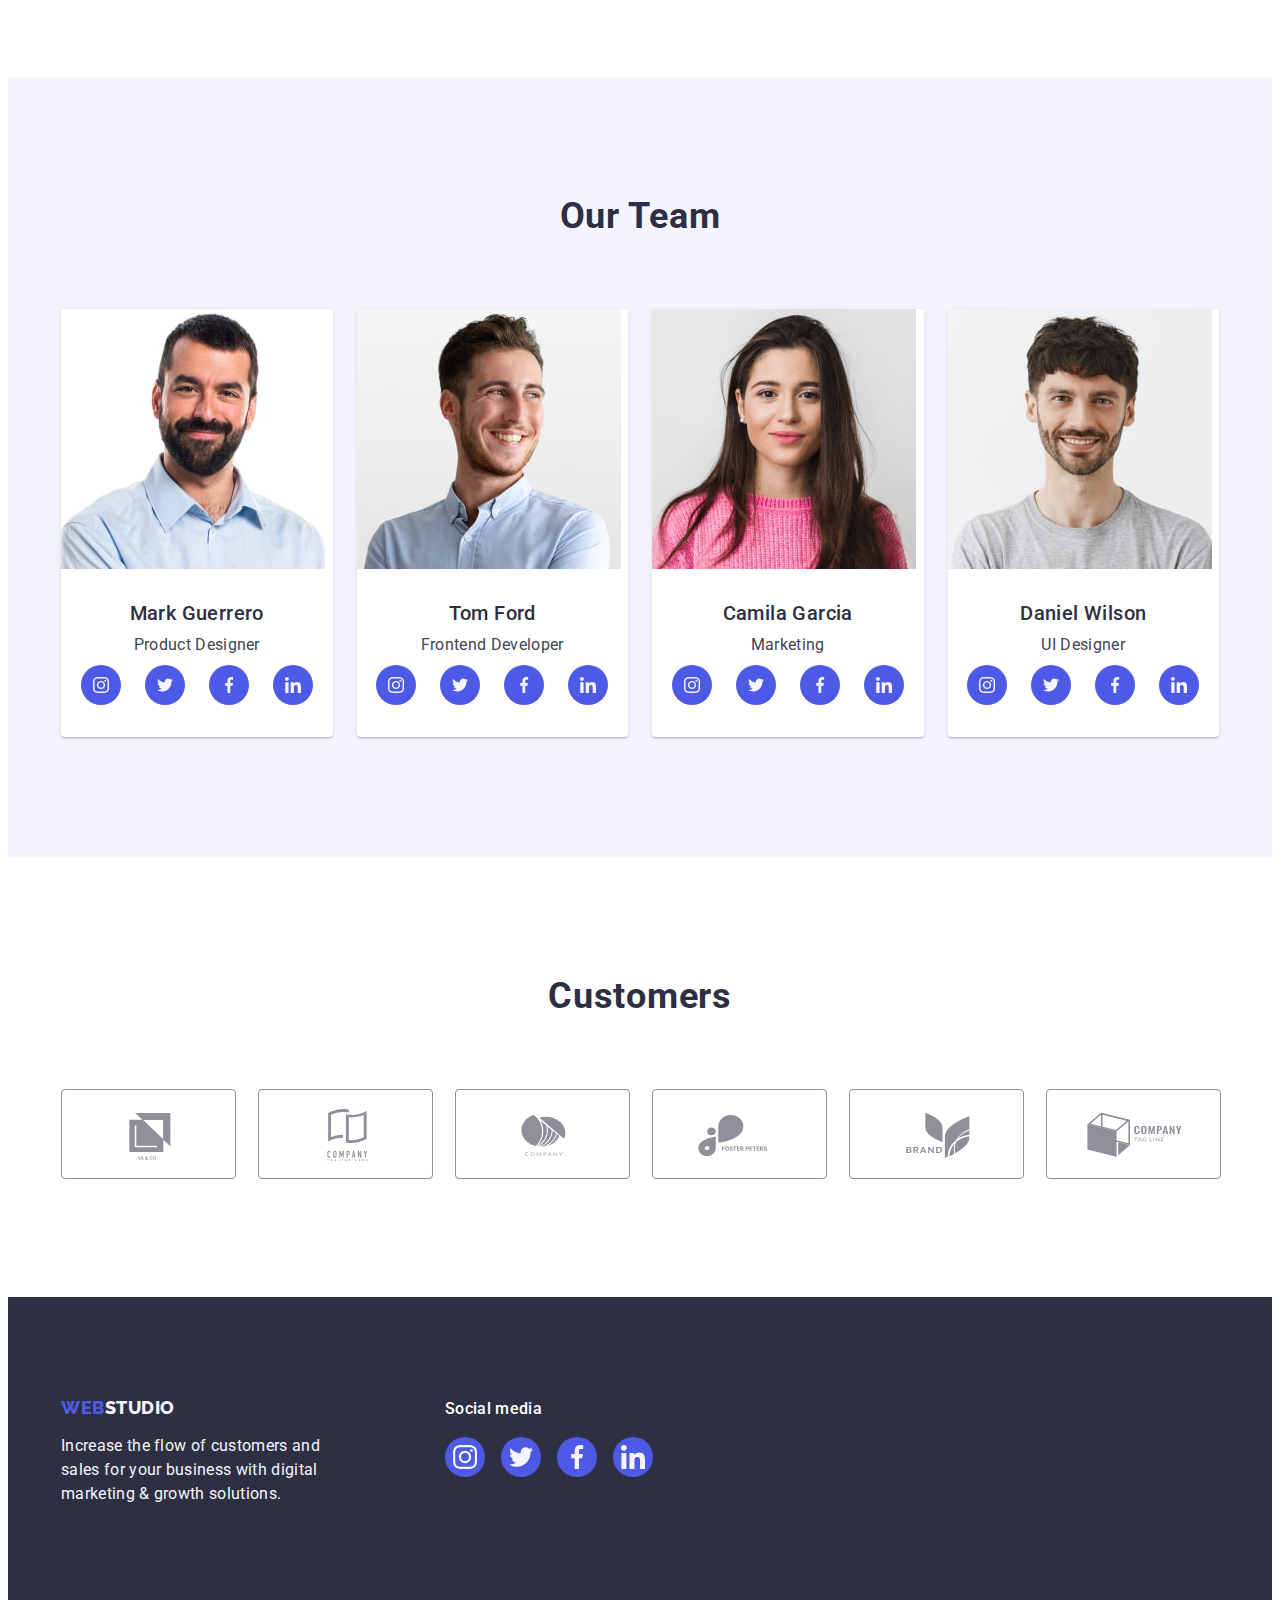
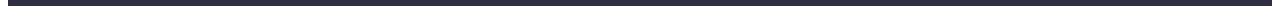
==== commit 94e1b713: "1" ====
--- a/index.html
+++ b/index.html
@@ -566,15 +566,34 @@
         <form class="modal-form">
           <div class="modal-field">
           <label for="user-name" class="input-label">Name</label>
+          <div class="input-wrap">
           <input type="text" name="user-name" id="user-name" class="modal-input" required>
+          <svg class="modal-input-icon" width="18" height="18">
+            <use href="./images/icons.svg#icon-person-modal"></use>
+          </svg>
+        </div>
         </div>
         <div class="modal-field">
           <label for="user-tel" class="input-label">Phone</label>
+          <div class="input-wrap">
           <input type="tel" name="user-tel" id="user-tel" class="modal-input" required>
+          <svg class="modal-input-icon" width="18" height="24">
+            <use href="./images/icons.svg#icon-phone-modal"></use>
+          </svg>
+        </div>
         </div>
         <div class="modal-field">
           <label for="user-email" class="input-label">Email</label>
+          <div class="input-wrap">
           <input type="email" name="user-email" id="user-email" class="modal-input">
+          <svg class="modal-input-icon" width="18" height="24">
+            <use href="./images/icons.svg#icon-email-modal"></use>
+          </svg>
+        </div>
+        </div>
+        <div class="modal-field">
+          <label for="user-comment" class="input-label">Comment</label>
+          <textarea name="user-comment" id="user-comment" class="modal-comment-area" placeholder="Text input"></textarea>
         </div>
           <button type="submit">Send</button>
         </form>
--- a/css/styles.css
+++ b/css/styles.css
@@ -562,10 +562,21 @@
 background-color: transparent;
 color: var(--primary-accent-color);
 outline: transparent;
+transition: border-color 250ms cubic-bezier(0.4, 0, 0.2, 1);
 }
 .modal-input:focus {
 border-radius: 4px;
 border: 1px solid var(--iris);
+}
+.modal-input:focus + .modal-input-icon {
+  fill: var(--iris);
+}
+.modal-input:hover {
+  border-radius: 4px;
+ border: 1px solid var(--iris);
+}
+.modal-input:hover + .modal-input-icon {
+  fill: var(--iris);
 }
 .input-label {
 color:#8E8F99;
@@ -577,6 +588,39 @@
 }
 .modal-field {
   margin-bottom: 8px;
+}
+.input-wrap {
+  position: relative;
+}
+.modal-input-icon {
+  position: absolute;
+  left: 16px;
+  top: 50%;
+  transform: translateY(-50%);
+  color: var(--primary-accent-color);
+  transition: fill 250ms cubic-bezier(0.4, 0, 0.2, 1);
+}
+.modal-comment-area {
+  border-radius: 4px;
+border: 1px solid rgba(46, 47, 66, 0.40);
+width: 100%;
+height: 120px;
+padding: 8px 16px;
+background-color: transparent;
+color: var(--primary-accent-color);
+outline: transparent;
+transition: border-color 250ms cubic-bezier(0.4, 0, 0.2, 1);
+resize: none;
+}
+.modal-comment-area:is(:hover, :focus) {
+  border-radius: 4px;
+ border: 1px solid var(--iris);
+}
+.modal-comment-area::placeholder {
+font-size: 12px;
+font-weight: 400;
+line-height: 1.16;
+letter-spacing: 0.04em;
 }
 .close-btn {
   background: none;
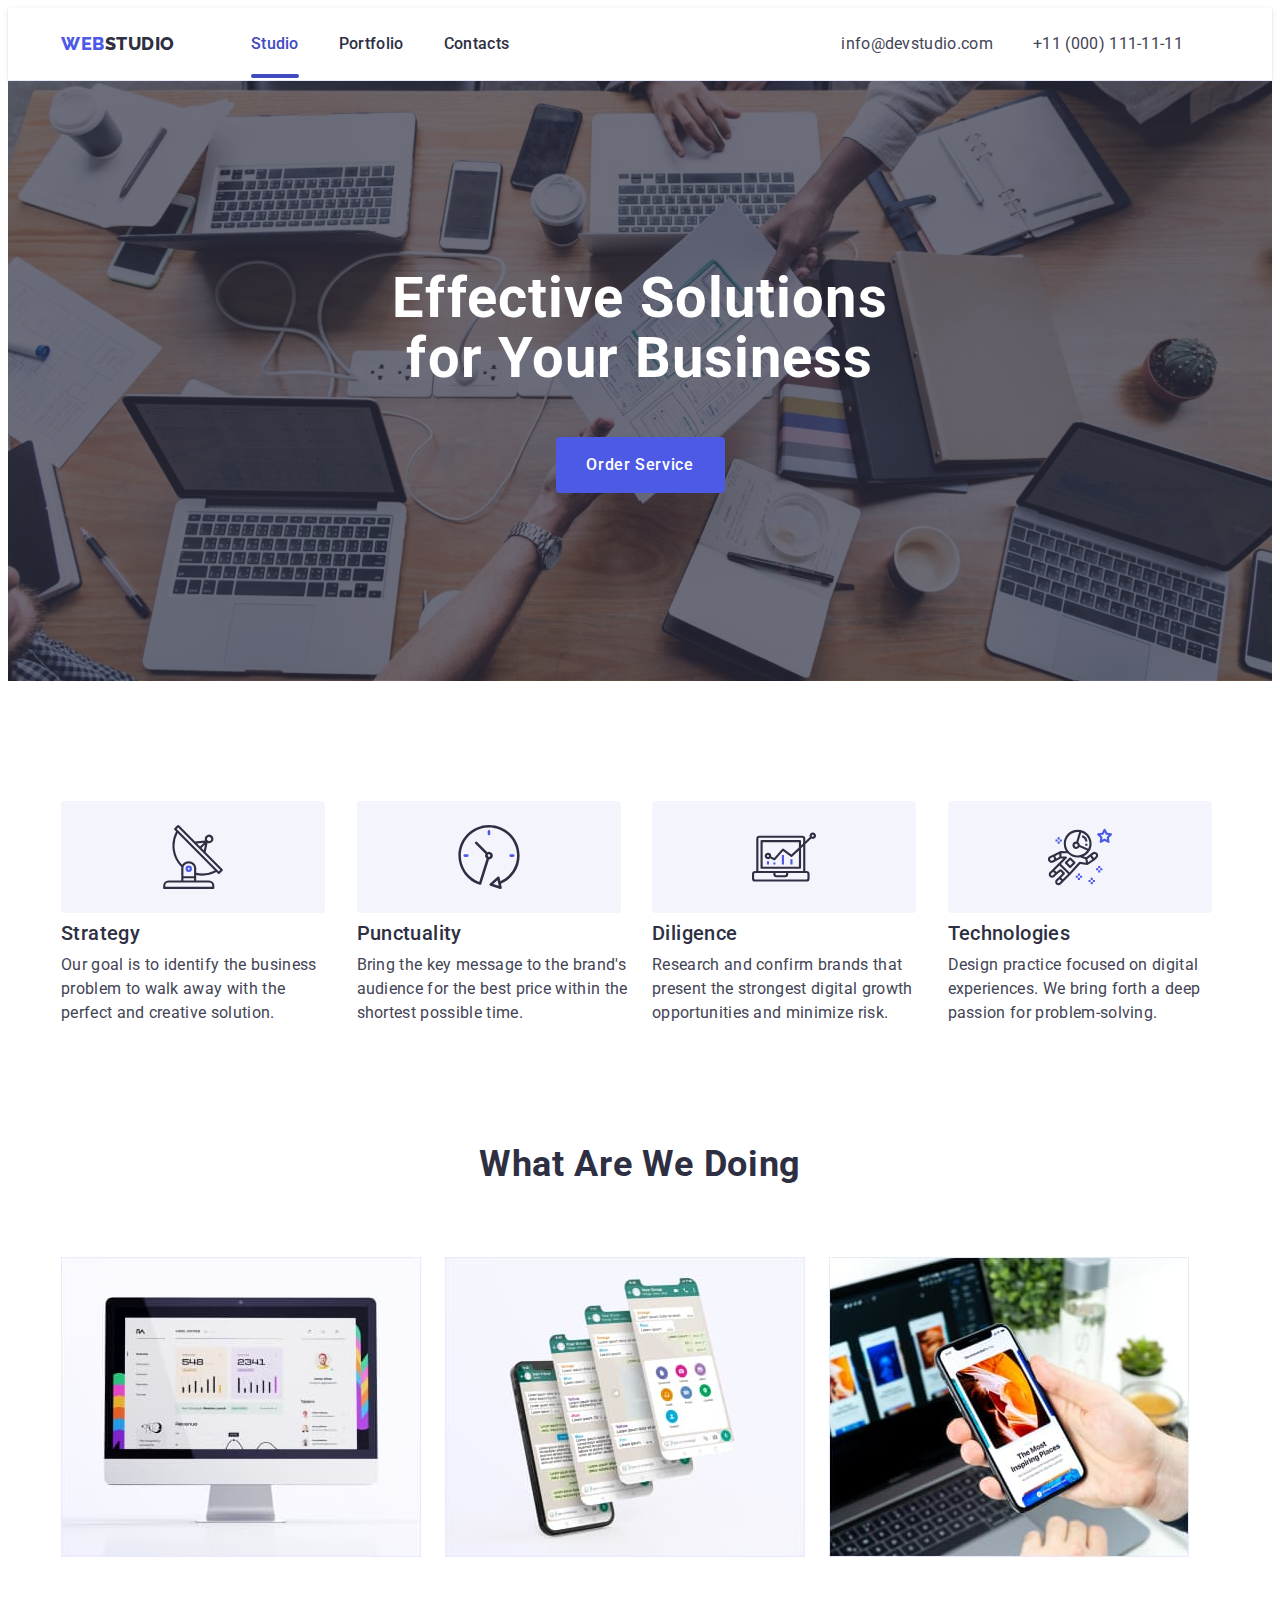
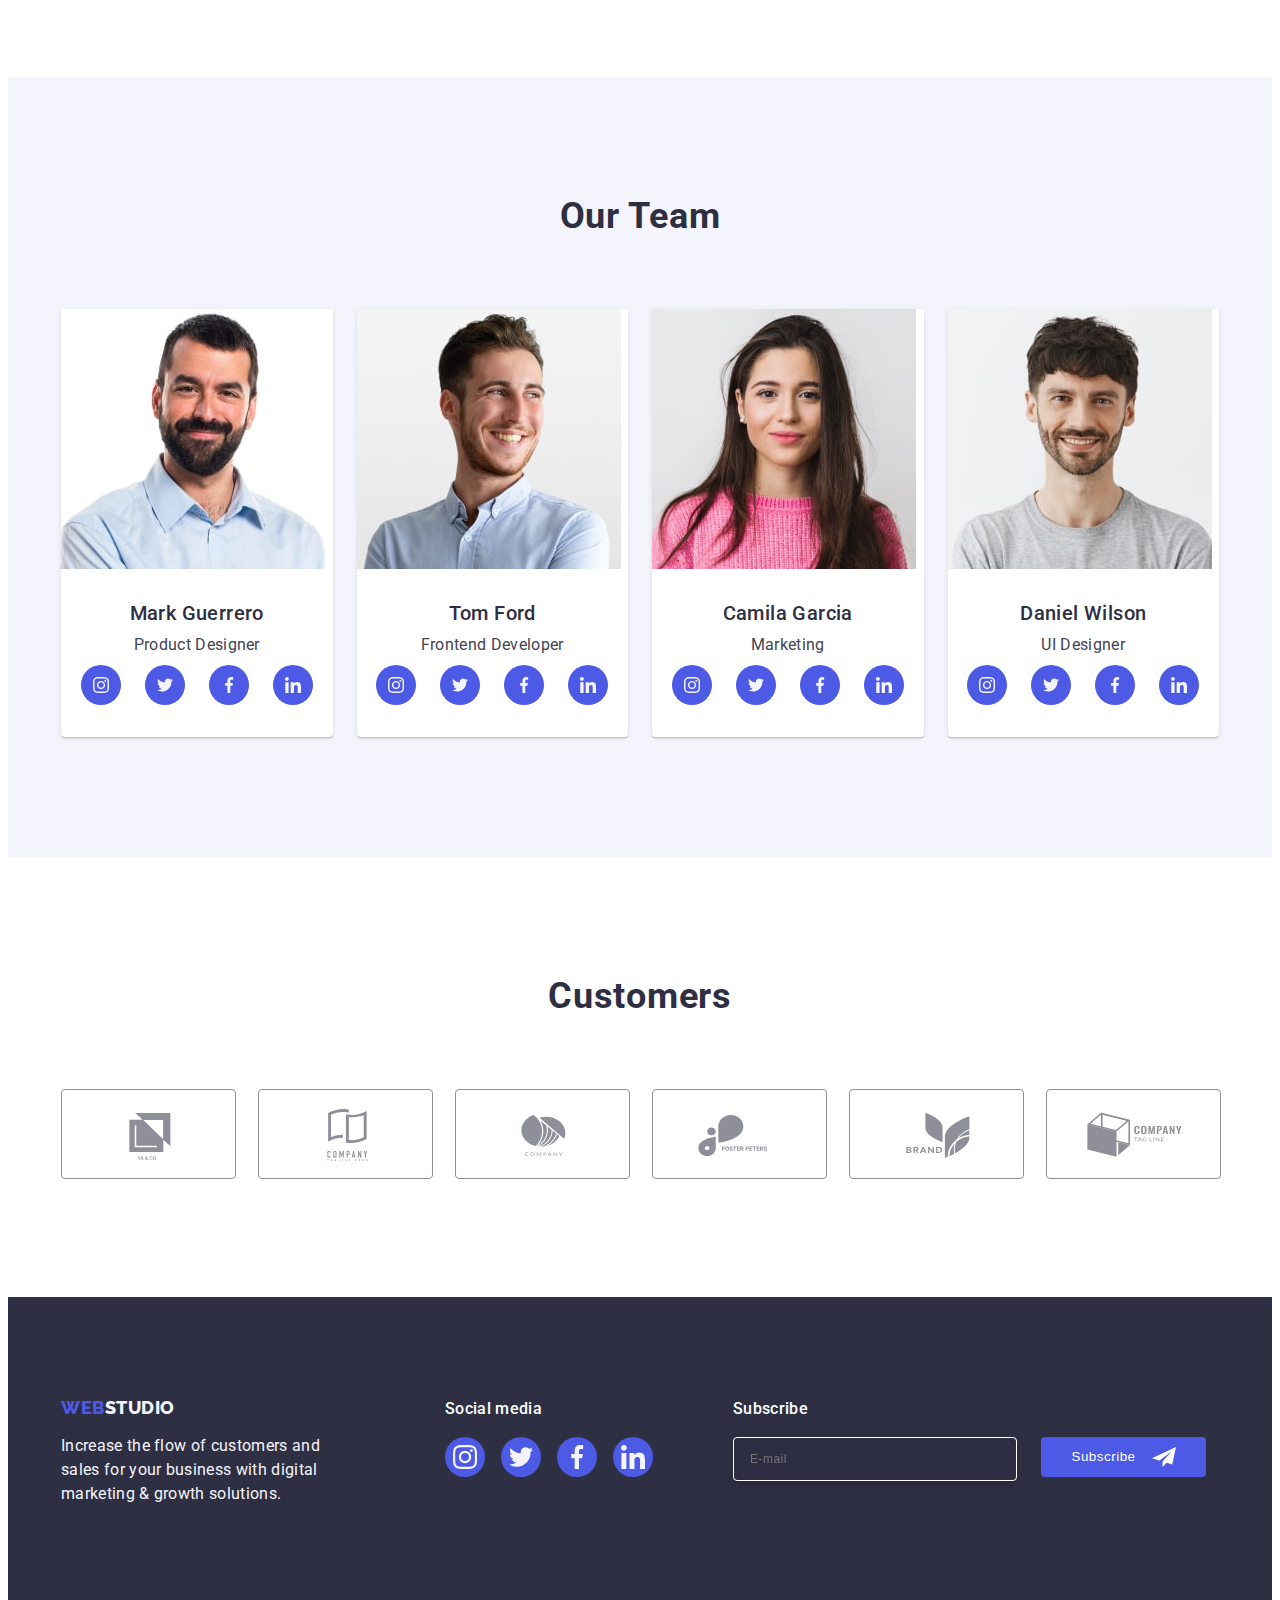
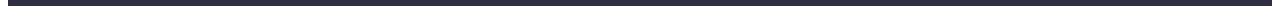
==== commit d392f58f: "fin" ====
--- a/index.html
+++ b/index.html
@@ -553,9 +553,20 @@
             </li>
           </ul>
         </div>
+        <div class="footer-label">
+          <p class="footer-label-text">Subscribe</p>
+          <form class="footer-form">
+            <label class="subscribe-form">
+              <input type="email" name="email" class="email-form" placeholder="E-mail" >
+            </label>
+            <button type="submit" class="subscribe-button">Subscribe <svg width="24" height="24" class="icon-telegram">
+              <use href="./images/icons.svg#telegram-icon"></use>
+            </svg> </button>
+          </form>
+        </div>
       </div>
     </footer>
-    <div class="backdrop" data-modal>
+    <div class="backdrop is-hidden" data-modal>
       <div class="modal">
         <button type="button" class="close-btn" data-modal-close>
           <svg class="close-btn-icon" width="8" height="8">
@@ -595,7 +606,15 @@
           <label for="user-comment" class="input-label">Comment</label>
           <textarea name="user-comment" id="user-comment" class="modal-comment-area" placeholder="Text input"></textarea>
         </div>
-          <button type="submit">Send</button>
+        <div class="modal-field">
+          <input type="checkbox" name="user-terms" id="user-terms" class="modal-check visually-hidden">
+          <label for="user-terms" class="check-text"><span class="terms-span">
+            <svg class="click-icon" width="10" height="10">
+            <use href="./images/icons.svg#icon-property-click"></use>
+          </svg>
+          </span>I accept the terms and conditions of the <a href="" class="terms-link" >Privacy Policy</a></label>
+        </div>
+          <button type="submit" class="modal-button">Send</button>
         </form>
       </div>
     </div>
--- a/css/styles.css
+++ b/css/styles.css
@@ -180,6 +180,9 @@
   width: 100%;
   max-width: 264px;
 }
+.footer-social {
+  margin-right: 80px;
+}
 .footer-social-text {
   color: var(--primary-white-color);
   font-weight: 500;
@@ -589,6 +592,70 @@
 .modal-field {
   margin-bottom: 8px;
 }
+.check-text {
+  color: #8E8F99;
+  font-size: 12px;
+  font-weight: 400;
+  line-height: 1.16;
+  letter-spacing: 0.04em;
+  display: flex;
+  align-items: center;
+}
+.check-text span {
+  display: inline-flex;
+  justify-content: center;
+  align-items: center;
+  border: 1px solid rgba(46, 47, 66, 0.4);
+  border-radius: 2px;
+  width: 16px;
+  height: 16px;
+  margin-right: 4px;
+  fill: transparent;
+}
+
+.modal-check:checked + .check-text span {
+  background-color: var(--secondary-accent-color);
+  border: none;
+  fill: var(--primary-white-color);
+}
+.modal-check:focus + .check-text span {
+  border-color: var(--iris);
+}
+.modal-button {
+  transition: background-color 250ms cubic-bezier(0.4, 0, 0.2, 1);
+  min-width: 169px;
+  cursor: pointer;
+  display: block;
+  margin: 0 auto;
+  margin-top: 24px;
+  color: #fff;
+  text-align: center;
+  font-size: 16px;
+  font-weight: 500;
+  line-height: 1.5;
+  letter-spacing: 0.04em;
+  border-radius: 4px;
+  background: var(--iris);
+  box-shadow: 0px 4px 4px 0px rgba(0, 0, 0, 0.15);
+  padding: 16px 32px;
+  width: 105px;
+  border: none;
+}
+.terms-link {
+  margin-left: 4px;
+}
+
+.modal-button:hover {
+  background-color: var(--secondary-accent-color);
+}
+  .terms-link {
+  color: var(--iris);
+  font-size: 12px;
+  font-weight: 400;
+  line-height: 1.16;
+  letter-spacing: 0.04em;
+}
+
 .input-wrap {
   position: relative;
 }
@@ -655,3 +722,68 @@
   visibility: hidden;
   pointer-events: none;
 }
+
+.footer-form {
+  display: flex;
+  gap: 24px;
+}
+.footer-label-text {
+  color: #fff;
+  margin-bottom: 16px;
+  font-size: 16px;
+  font-weight: 500;
+  line-height: 1.5;
+  letter-spacing: 0.02em;
+}
+.subscribe-form {
+  display: flex;
+}
+.email-form {
+  align-items: center;
+    background: #2e2f42;
+    width: 264px;
+    height: 40px;
+    background-color: transparent;
+    font-size: 12px;
+    line-height: 1.5;
+    letter-spacing: 0.04em;
+    padding-left: 16px;
+    filter: drop-shadow(0px 4px 4px rgba(0, 0, 0, 0.15));
+    border-radius: 4px;
+    border: 1px solid #fff;
+    box-shadow: 0px 4px 4px 0px rgba(0, 0, 0, 0.15);
+    color: #ffffff;
+}
+.email-form:hover{
+  border-color: #31d0aa;
+}
+
+
+.subscribe-button {
+  min-width: 165px;
+    font-weight: 500;
+    line-height: 1.5;
+    letter-spacing: 0.04em;
+    cursor: pointer;
+    width: 165px;
+    height: 40px;
+    color: #fff;
+    fill: #fff;
+    border-radius: 4px;
+    background-color: #4d5ae5;
+    border: none;
+    display: flex;
+    padding: 8px 24px;
+    justify-content: center;
+    align-items: center;
+}
+.subscribe-button:hover {
+  background-color: #31d0aa;
+}
+.subscribe-button:focus {
+  background-color: #31d0aa;
+}
+
+.icon-telegram {
+  margin-left: 16px;
+}
